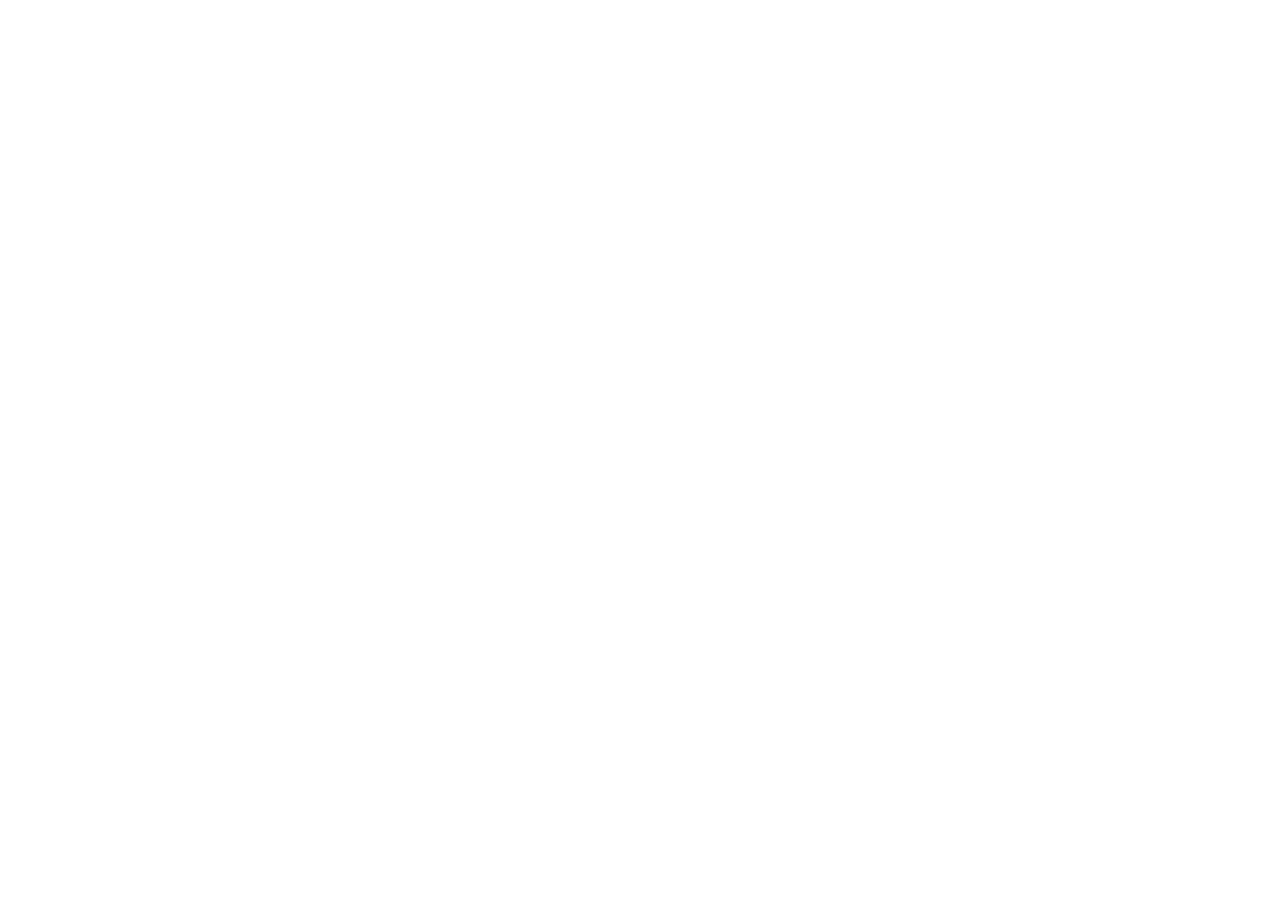
==== contact.html @ 620d2b5d "upload files" ====
<!DOCTYPE html>
<html lang="en">
  <head>
    <meta charset="UTF-8" />
    <meta http-equiv="X-UA-Compatible" content="IE=edge" />
    <meta name="viewport" content="width=device-width, initial-scale=1.0" />
    <title>Document</title>
  </head>
  <body></body>
</html>
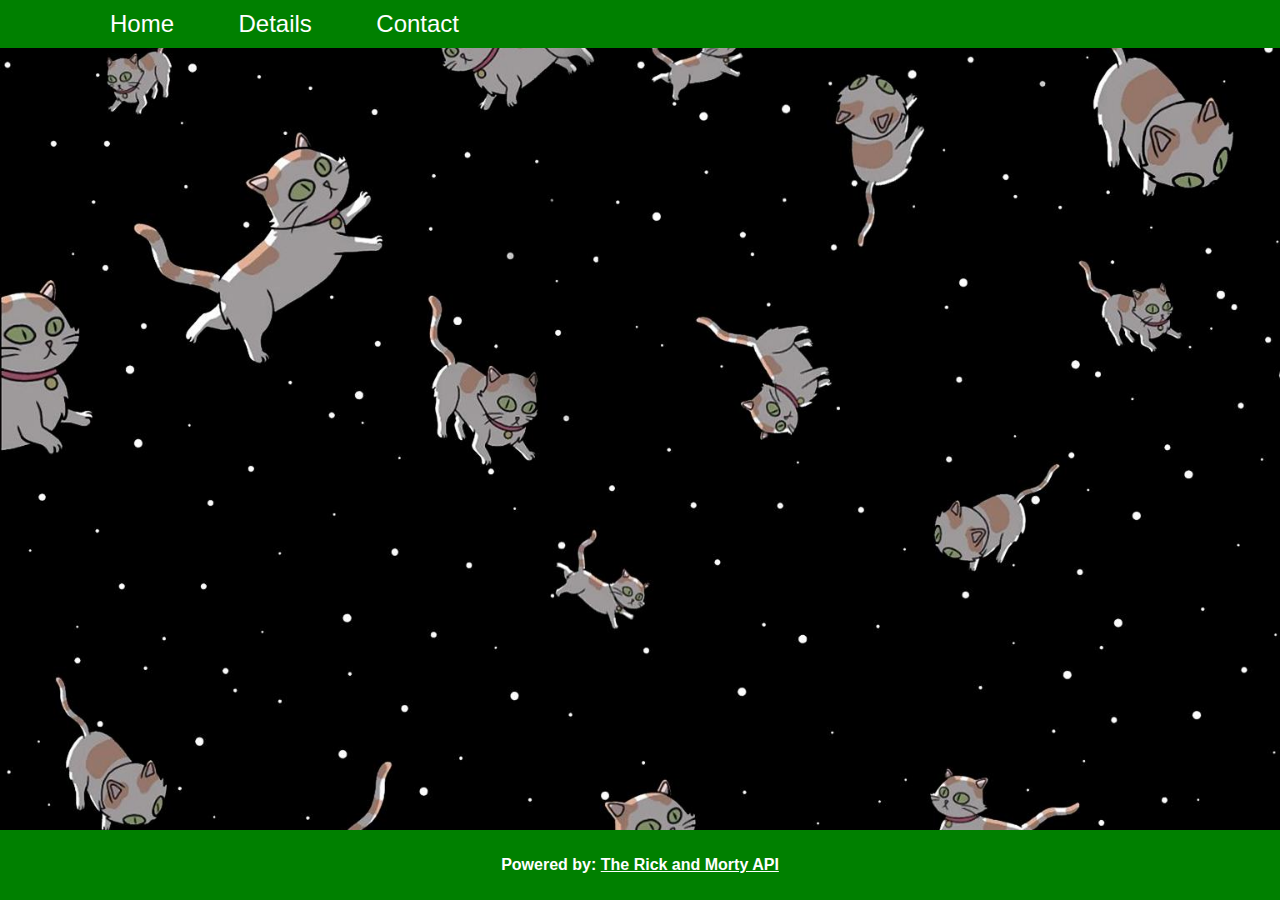
==== commit 4d7a51be: "index and details  updated, still need loader and error message" ====
--- a/contact.html
+++ b/contact.html
@@ -4,7 +4,30 @@
     <meta charset="UTF-8" />
     <meta http-equiv="X-UA-Compatible" content="IE=edge" />
     <meta name="viewport" content="width=device-width, initial-scale=1.0" />
-    <title>Document</title>
+    <title>Contact | JS 1 CA</title>
+    <meta name="author" content="Alexander Barrett" />
+    <meta name="description" content="Contacts Page" />
+    <link href="css/styles.css" rel="stylesheet" />
   </head>
-  <body></body>
+  <body>
+    <header>
+      <nav class="page-wrapper">
+        <ul>
+          <li><a href="index.html">Home</a></li>
+          <li><a href="details.html">Details</a></li>
+          <li><a href="contact.html">Contact</a></li>
+        </ul>
+      </nav>
+    </header>
+    <main class="page-wrapper">
+      <h1></h1>
+      <div class="character"></div>
+    </main>
+    <footer>
+      <div class="page-wrapper">
+        <p>Powered by: <a href="https://rickandmortyapi.com/">The Rick and Morty API</a></p>
+      </div>
+    </footer>
+    <script src="/js/contact.js" type="module"></script>
+  </body>
 </html>
--- a/css/styles.css
+++ b/css/styles.css
@@ -0,0 +1,113 @@
+body {
+  min-height: 100vh;
+  display: grid;
+  grid-template-rows: auto 1fr auto;
+  margin: 0;
+  background-image: url("../images/cats.jpg");
+  background-repeat: repeat;
+  background-size: cover;
+  font-family: Arial, Helvetica, sans-serif;
+  font-weight: 600;
+}
+
+.page-wrapper {
+  max-width: 1200px;
+  margin: 0 auto;
+}
+
+h1,
+h2 {
+  color: white;
+  font-size: 3rem;
+  text-shadow: 3px 3px rgba(0, 0, 0, 0.9);
+  text-align: center;
+}
+
+h2 {
+  font-size: 2rem;
+  text-align: left;
+}
+
+h3 {
+  color: black;
+  font-size: 1.5rem;
+  margin: 0;
+}
+
+header,
+footer {
+  background-color: green;
+  margin-top: 0;
+}
+
+footer {
+  margin: 0;
+  text-align: center;
+  padding: 10px;
+  color: white;
+}
+
+footer a {
+  font-size: 1.2;
+  color: white;
+}
+
+ul {
+  margin: 0;
+}
+
+li {
+  display: inline-block;
+  margin: 10px;
+}
+
+.main-item a,
+.item a,
+nav a {
+  font-size: 1.5rem;
+  font-weight: 500;
+  text-decoration: none;
+  color: white;
+  padding: 20px;
+}
+
+.characters,
+.locations,
+.episodes {
+  display: flex;
+  flex-wrap: wrap;
+}
+
+.main-item a,
+.item a {
+  padding: 0;
+  color: darkblue;
+}
+
+img {
+  width: 100%;
+}
+
+.main-item,
+.item {
+  width: 100%;
+  max-width: 200px;
+  background-color: lightgray;
+  border-radius: 10px;
+  padding: 10px;
+  margin: 10px;
+}
+
+.main-item {
+  width: 100%;
+  max-width: 700px;
+  padding: 20px;
+}
+
+.alive {
+  color: green;
+}
+
+.dead {
+  color: red;
+}
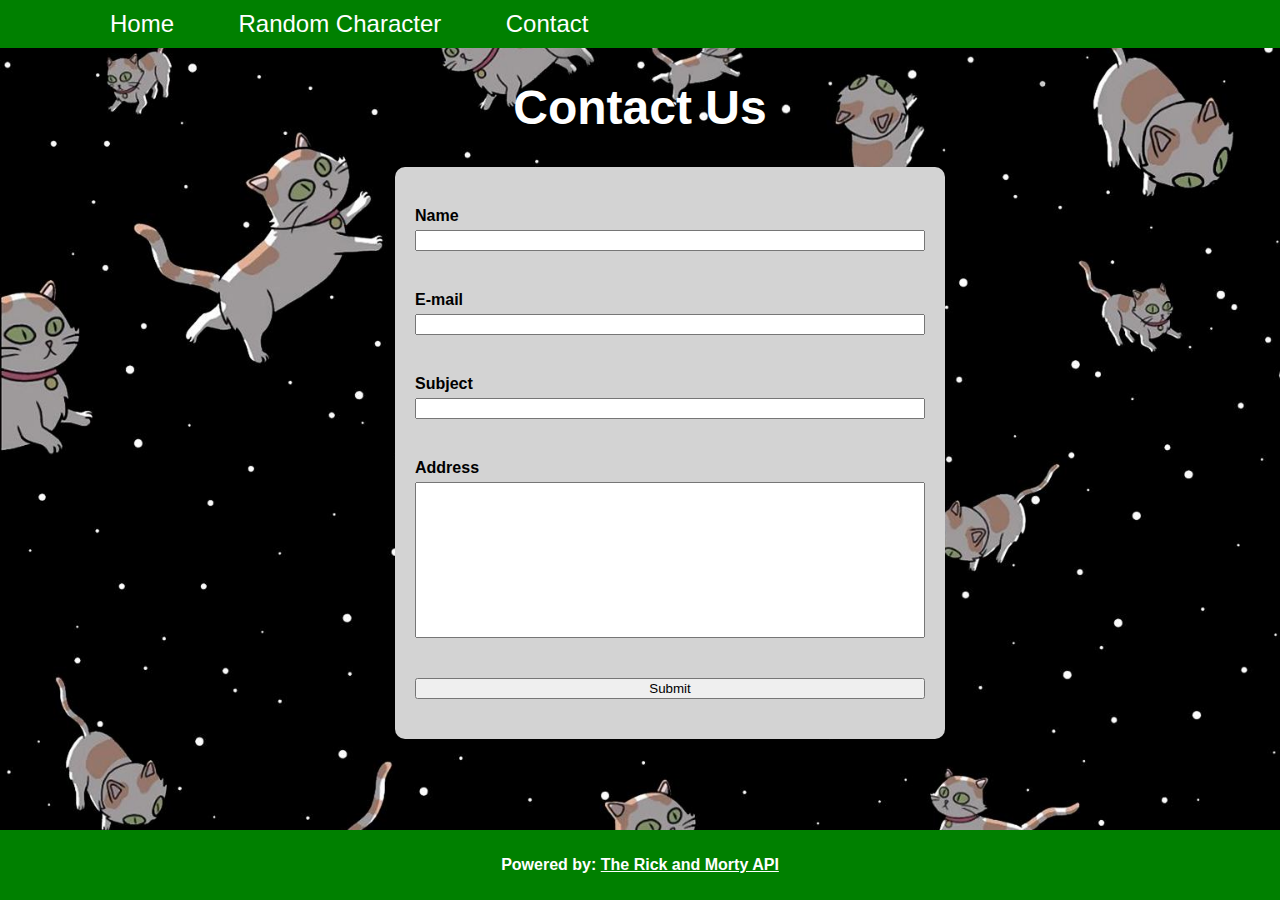
==== commit ee608d0a: "added contacts form, email validation still needs fixing" ====
--- a/contact.html
+++ b/contact.html
@@ -14,14 +14,31 @@
       <nav class="page-wrapper">
         <ul>
           <li><a href="index.html">Home</a></li>
-          <li><a href="details.html">Details</a></li>
+          <li><a href="details.html">Random Character</a></li>
           <li><a href="contact.html">Contact</a></li>
         </ul>
       </nav>
     </header>
     <main class="page-wrapper">
-      <h1></h1>
-      <div class="character"></div>
+      <h1>Contact Us</h1>
+      <div class="success"></div>
+      <div class="main-item">
+        <form id="contact-form">
+          <label for="name">Name</label>
+          <input type="text" id="name" name="name" />
+          <div class="error-name error"></div>
+          <label for="email">E-mail</label>
+          <input type="email" id="email" name="email" />
+          <div class="error-email error"></div>
+          <label for="subject">Subject</label>
+          <input type="text" id="subject" name="subject" />
+          <div class="error-subject error"></div>
+          <label for="address">Address</label>
+          <textarea id="address" name="address"></textarea>
+          <div class="error-address error"></div>
+          <input type="submit" value="Submit" class="cta" />
+        </form>
+      </div>
     </main>
     <footer>
       <div class="page-wrapper">
--- a/css/styles.css
+++ b/css/styles.css
@@ -4,6 +4,7 @@
   grid-template-rows: auto 1fr auto;
   margin: 0;
   background-image: url("../images/cats.jpg");
+  /*https://www.reddit.com/r/rickandmorty/comments/cv3uaz/noticed_a_disturbing_lack_of_space_cat_wallpapers/ */
   background-repeat: repeat;
   background-size: cover;
   font-family: Arial, Helvetica, sans-serif;
@@ -88,6 +89,7 @@
   width: 100%;
 }
 
+.message,
 .main-item,
 .item {
   width: 100%;
@@ -98,6 +100,7 @@
   margin: 10px;
 }
 
+.message,
 .main-item {
   width: 100%;
   max-width: 700px;
@@ -111,3 +114,47 @@
 .dead {
   color: red;
 }
+
+textarea {
+  height: 85%;
+  min-height: 150px;
+  resize: none;
+  margin-bottom: 20px;
+}
+
+label {
+  font-size: 1rem;
+  margin: 20px 0 5px 0;
+}
+
+input {
+  margin-bottom: 20px;
+}
+
+input[type="submit"] {
+  margin-top: 20px;
+}
+
+section.contact-form input.cta {
+  margin: 20px 0;
+}
+
+form {
+  display: flex;
+  flex-direction: column;
+  min-width: 450px;
+  width: 100%;
+}
+
+.error {
+  color: red;
+  font-size: 1rem;
+}
+
+.success {
+  background-color: green;
+  color: white;
+  font-size: 1.4rem;
+  font-weight: 700;
+  text-align: center;
+}
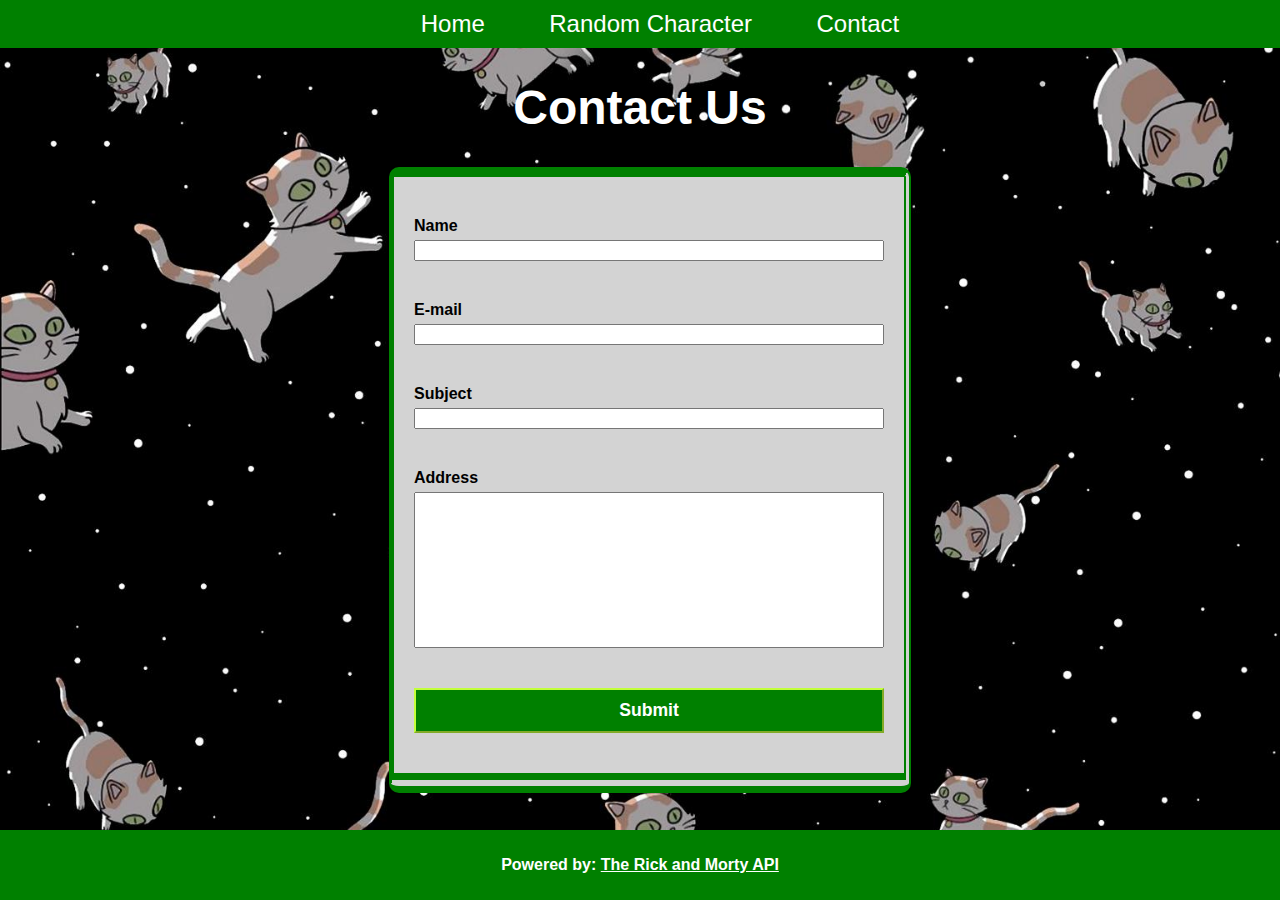
==== commit 9e5293fd: "added catloader, next button and more styles" ====
--- a/contact.html
+++ b/contact.html
@@ -36,7 +36,7 @@
           <label for="address">Address</label>
           <textarea id="address" name="address"></textarea>
           <div class="error-address error"></div>
-          <input type="submit" value="Submit" class="cta" />
+          <input type="submit" value="Submit" class="cta button" />
         </form>
       </div>
     </main>
--- a/css/styles.css
+++ b/css/styles.css
@@ -39,11 +39,11 @@
 footer {
   background-color: green;
   margin-top: 0;
+  text-align: center;
 }
 
 footer {
   margin: 0;
-  text-align: center;
   padding: 10px;
   color: white;
 }
@@ -61,6 +61,8 @@
   display: inline-block;
   margin: 10px;
 }
+
+/*Page content styling*/
 
 .main-item a,
 .item a,
@@ -72,17 +74,27 @@
   padding: 20px;
 }
 
-.characters,
-.locations,
-.episodes {
+.main-item img,
+.item img {
+  border: 2px solid green;
+}
+
+.characters {
   display: flex;
   flex-wrap: wrap;
+  justify-content: center;
 }
 
 .main-item a,
-.item a {
+.item a,
+.item a h3 {
+  margin-top: 0;
   padding: 0;
   color: darkblue;
+}
+
+.item p {
+  margin: 5px 0;
 }
 
 img {
@@ -98,6 +110,11 @@
   border-radius: 10px;
   padding: 10px;
   margin: 10px;
+  box-sizing: border-box;
+  border-top: 10px solid green;
+  border-bottom: 20px double green;
+  border-left: 5px solid green;
+  border-right: 7px double green;
 }
 
 .message,
@@ -114,6 +131,8 @@
 .dead {
   color: red;
 }
+
+/*Form contact page styling*/
 
 textarea {
   height: 85%;
@@ -146,6 +165,8 @@
   width: 100%;
 }
 
+/*error and success colours for messages*/
+
 .error {
   color: red;
   font-size: 1rem;
@@ -157,4 +178,174 @@
   font-size: 1.4rem;
   font-weight: 700;
   text-align: center;
-}
+  border: none;
+}
+
+.success p {
+  margin: 0;
+}
+
+/*loader css I many have had too much fun and gone a little overboard */
+.loader {
+  width: 200px;
+  height: 250px;
+  background-color: #78ff39;
+  border-radius: 50%;
+  position: relative;
+  border-top: 10px #c2ff3b;
+  border-bottom: 20px #c2ff3b;
+  border-left: 25px #c2ff3b;
+  border-right: 7px #c2ff3b;
+  border-style: double;
+  margin-bottom: 200px;
+  animation: colour-change 5s linear infinite;
+}
+
+.rotate70,
+.rotate30,
+.rotate {
+  top: 20px;
+  border-radius: 60%;
+  position: absolute;
+  width: 60px;
+  height: 70px;
+  border-top: 10px #009600;
+  border-bottom: 20px #009600;
+  border-left: 25px #009600;
+  border-right: 7px #009600;
+  border-style: double;
+  box-shadow: 5px 5px 20px #009600;
+  animation: spin-clockwise 5s linear infinite;
+}
+
+.rotate {
+  width: 160px;
+  height: 180px;
+  border-top: 10px #009600;
+  border-bottom: 27px #009600;
+  border-left: 5px #009600;
+  border-right: 20px #009600;
+  border-style: double;
+}
+
+.rotate30 {
+  width: 100px;
+  height: 115px;
+  top: 55px;
+  left: 40px;
+  border-color: #c2ff3b;
+  animation: spin-counter-clockwise 5s linear infinite;
+}
+
+.rotate70 {
+  top: 90px;
+  left: 80px;
+  width: 30px;
+  height: 45px;
+}
+
+.loader-cat {
+  position: absolute;
+  width: 100px;
+  animation: crazy-spin 5s linear infinite;
+}
+
+@keyframes crazy-spin {
+  0% {
+    rotate: 0deg;
+    filter: hue-rotate(0deg);
+    top: 0;
+    left: 0;
+  }
+  25% {
+    top: 100px;
+    left: 50px;
+  }
+  50% {
+    filter: hue-rotate(-80deg);
+    top: 150px;
+    left: 40px;
+  }
+  75% {
+    top: 120px;
+    left: 80px;
+  }
+  100% {
+    rotate: 360deg;
+    filter: hue-rotate(0deg);
+    top: 0px;
+    left: 0px;
+  }
+}
+
+@keyframes spin-clockwise {
+  0% {
+    rotate: 0deg;
+    filter: hue-rotate(0deg);
+  }
+  50% {
+    filter: hue-rotate(-80deg);
+  }
+  100% {
+    rotate: 360deg;
+    filter: hue-rotate(0deg);
+  }
+}
+
+@keyframes spin-counter-clockwise {
+  0% {
+    rotate: 0deg;
+    filter: hue-rotate(0deg);
+  }
+  50% {
+    filter: hue-rotate(80deg);
+  }
+  100% {
+    rotate: -360deg;
+    filter: hue-rotate(0deg);
+  }
+}
+
+@keyframes colour-change {
+  0% {
+    filter: hue-rotate(0deg);
+  }
+  50% {
+    filter: hue-rotate(30deg);
+  }
+  100% {
+    filter: hue-rotate(0deg);
+  }
+}
+
+.loader::after {
+  color: white;
+  text-shadow: 3px 3px rgba(0, 0, 0, 0.9);
+  font-size: 1.1rem;
+  text-align: center;
+  content: "Loading....... Opening a portal to the characters";
+  position: absolute;
+  bottom: -120px;
+  left: 50%;
+  transform: translate(-50%, 0);
+}
+
+/*Button on index*/
+.characters-nav {
+  width: 100%;
+  text-align: center;
+  margin: 20px 0;
+}
+
+.button {
+  padding: 10px;
+  background-color: green;
+  border-color: #c2ff3b;
+  color: white;
+  font-size: 1.1rem;
+  font-weight: 600;
+}
+
+.hidden {
+  display: none;
+}
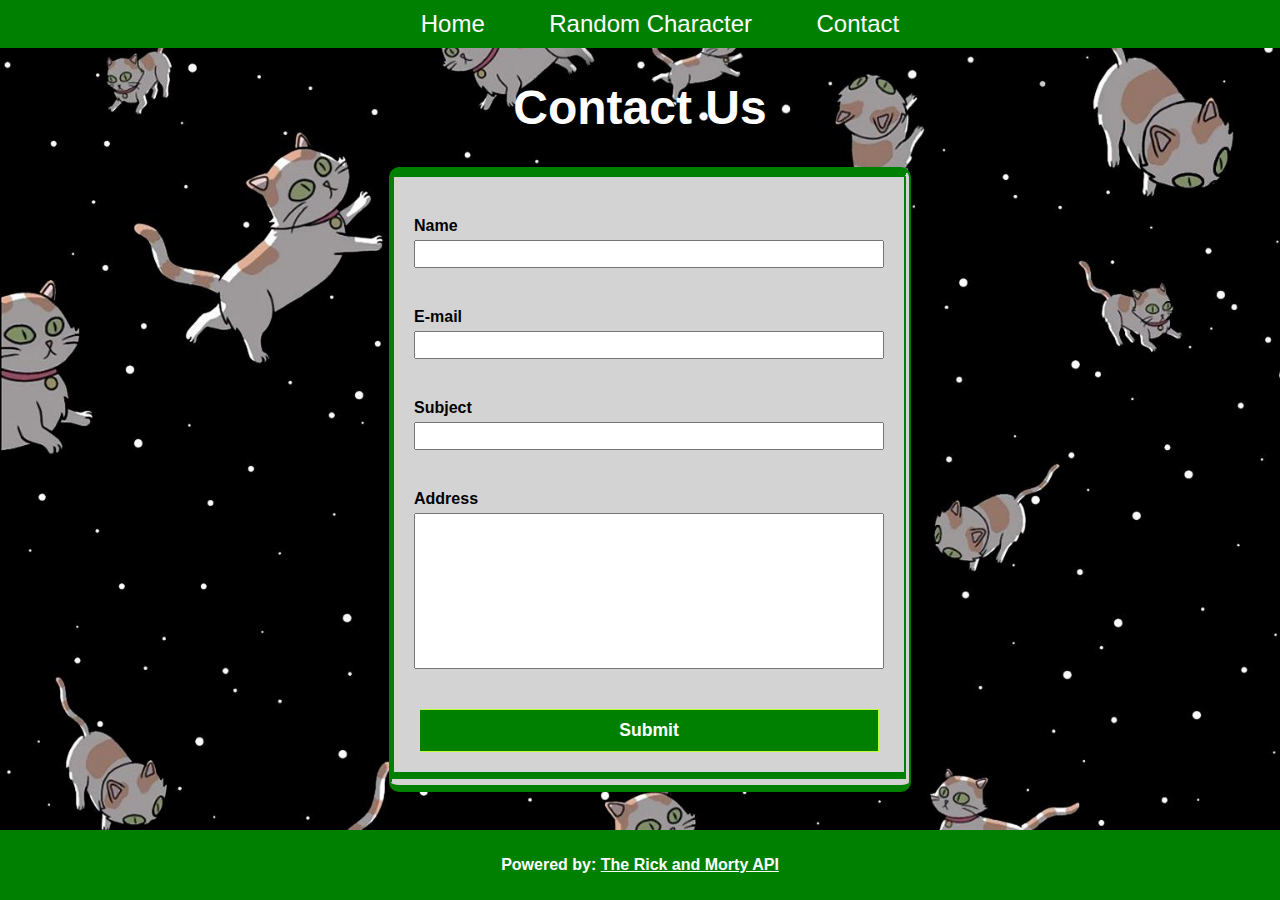
==== commit 18c2ed62: "added page numbers, disabled browser validation, and updated styles" ====
--- a/contact.html
+++ b/contact.html
@@ -23,7 +23,8 @@
       <h1>Contact Us</h1>
       <div class="success"></div>
       <div class="main-item">
-        <form id="contact-form">
+        <!--No validate to prevent some incorrect email entries preventing javascript validation function-->
+        <form id="contact-form" action="#" method="POST" novalidate>
           <label for="name">Name</label>
           <input type="text" id="name" name="name" />
           <div class="error-name error"></div>
--- a/css/styles.css
+++ b/css/styles.css
@@ -79,6 +79,7 @@
   border: 2px solid green;
 }
 
+.characters-nav,
 .characters {
   display: flex;
   flex-wrap: wrap;
@@ -147,6 +148,7 @@
 }
 
 input {
+  font-size: 1.2rem;
   margin-bottom: 20px;
 }
 
@@ -337,13 +339,21 @@
   margin: 20px 0;
 }
 
+.page-number,
 .button {
   padding: 10px;
   background-color: green;
-  border-color: #c2ff3b;
+  border: 1px solid #c2ff3b;
   color: white;
   font-size: 1.1rem;
   font-weight: 600;
+  margin: 0 5px;
+}
+
+.page-number {
+  background-color: #82ad26;
+  text-shadow: 2px 2px #009600;
+  border-color: #009600;
 }
 
 .hidden {
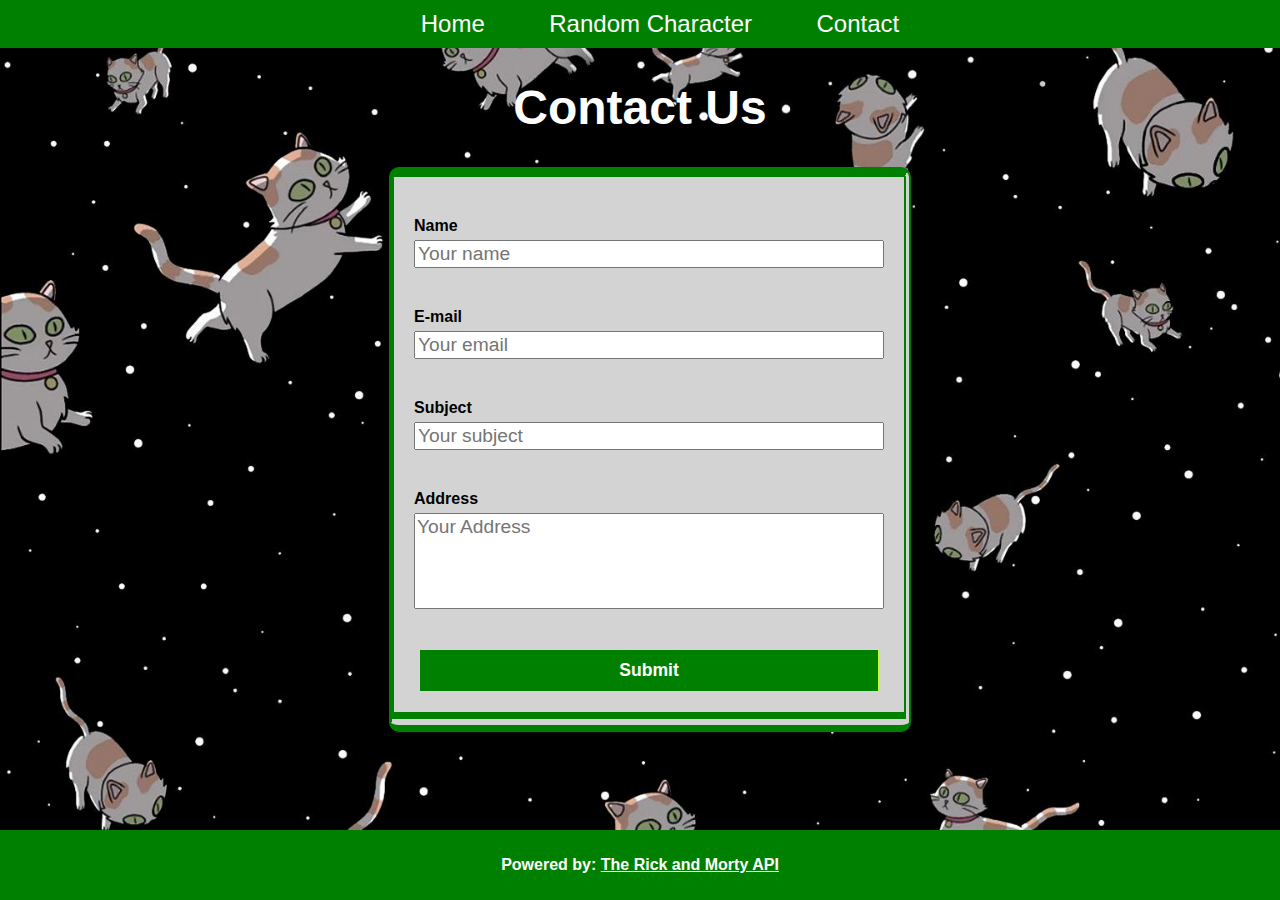
==== commit c803c934: "tidying up" ====
--- a/contact.html
+++ b/contact.html
@@ -26,16 +26,16 @@
         <!--No validate to prevent some incorrect email entries preventing javascript validation function-->
         <form id="contact-form" action="#" method="POST" novalidate>
           <label for="name">Name</label>
-          <input type="text" id="name" name="name" />
+          <input type="text" id="name" name="name" placeholder="Your name" />
           <div class="error-name error"></div>
           <label for="email">E-mail</label>
-          <input type="email" id="email" name="email" />
+          <input type="email" id="email" name="email" placeholder="Your email" />
           <div class="error-email error"></div>
           <label for="subject">Subject</label>
-          <input type="text" id="subject" name="subject" />
+          <input type="text" id="subject" name="subject" placeholder="Your subject" />
           <div class="error-subject error"></div>
           <label for="address">Address</label>
-          <textarea id="address" name="address"></textarea>
+          <textarea id="address" name="address" placeholder="Your Address"></textarea>
           <div class="error-address error"></div>
           <input type="submit" value="Submit" class="cta button" />
         </form>
--- a/css/styles.css
+++ b/css/styles.css
@@ -137,9 +137,11 @@
 
 textarea {
   height: 85%;
-  min-height: 150px;
+  min-height: 90px;
   resize: none;
   margin-bottom: 20px;
+  font-size: 1.2rem;
+  font-family: Arial, Helvetica, sans-serif;
 }
 
 label {
